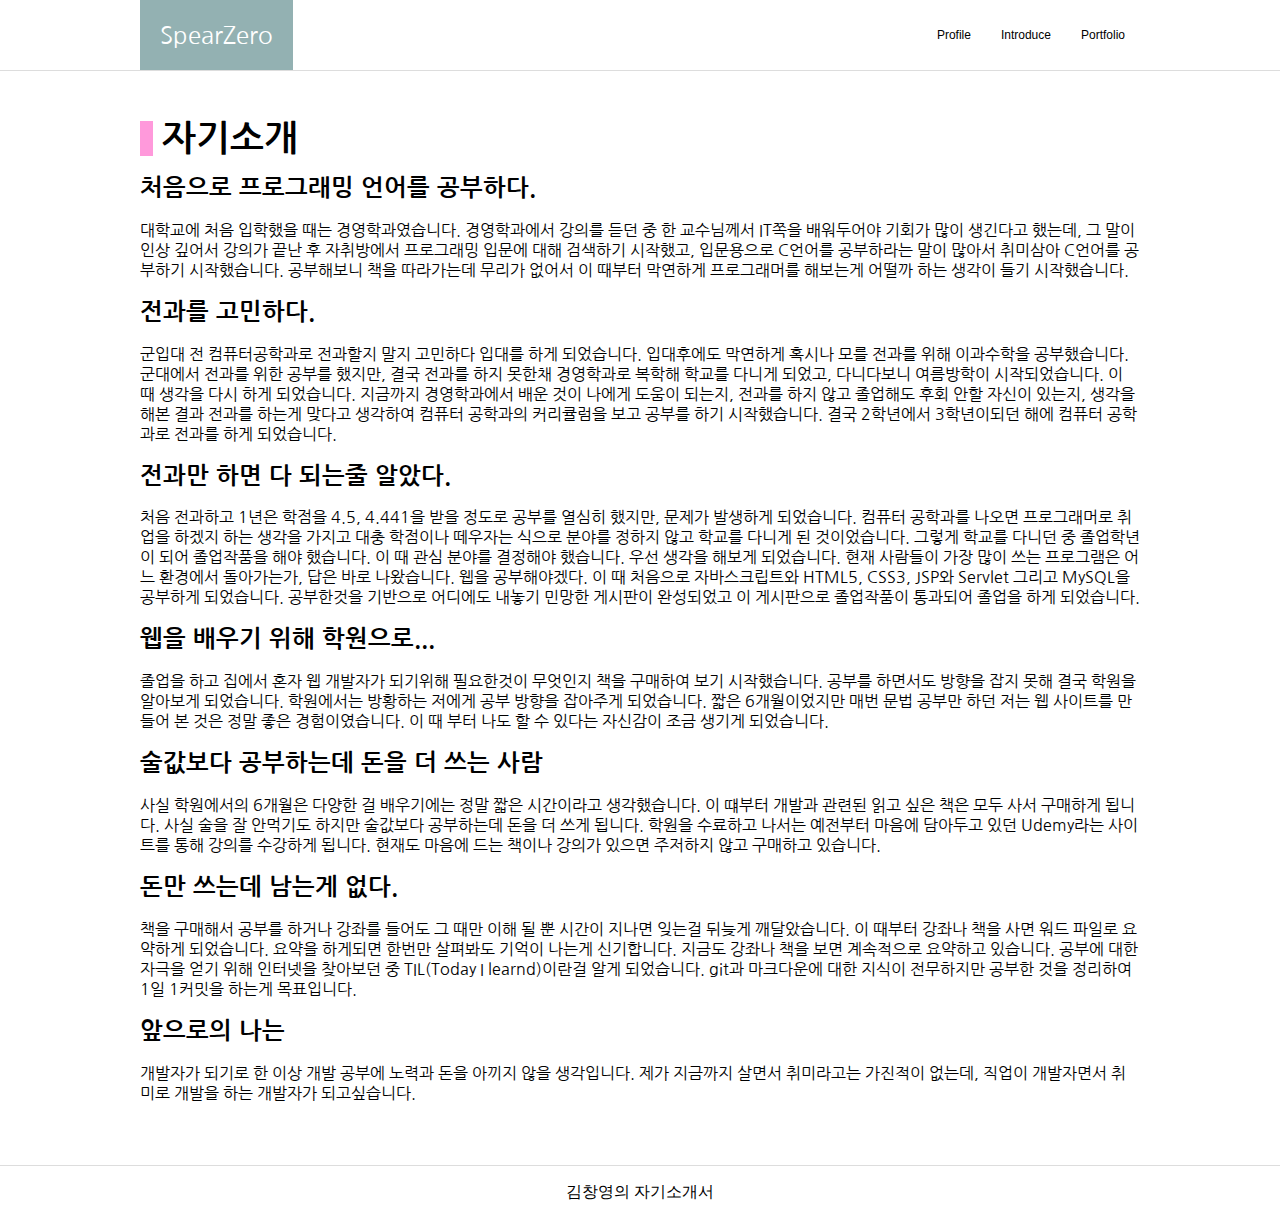
==== introduce.html @ 393df409 "travelmaker 포트폴리오 추가" ====
<!DOCTYPE html>
<html lang="ko">
<head>
    <meta charset="UTF-8">
    <meta name="viewport" content="width=device-width, initial-scale=1.0">
    <meta http-equiv="X-UA-Compatible" content="ie=edge">
    <title>자기소개</title>
    <link href="https://fonts.googleapis.com/css?family=Nanum+Gothic" rel="stylesheet">
    <link rel="stylesheet" href="https://use.fontawesome.com/releases/v5.6.3/css/all.css" integrity="sha384-UHRtZLI+pbxtHCWp1t77Bi1L4ZtiqrqD80Kn4Z8NTSRyMA2Fd33n5dQ8lWUE00s/" crossorigin="anonymous">
    <link rel="stylesheet" href="./css/animate.css">
    <link rel="stylesheet" href="./css/main.css">
</head>
<body>
    <header>
        <div class="container">
            <div class="container-small">
                <a href="/" class="headA">
                    SpearZero
                </a>

                <button type="button" class="headC">
                    <span class="fas fa-bars" title="MENU"></span>
                </button>
            </div>

            <nav class="headB">
                <ul>
                    <li><a href="profile.html">Profile</a></li>
                    <li><a href="introduce.html">Introduce</a></li>
                    <li><a href="portfolio.html">Portfolio</a></li>
                </ul>
            </nav>
        </div>
    </header>

    <article class="introduce">
        <div class="container">
            <h1>자기소개</h1>
            <h2>처음으로 프로그래밍 언어를 공부하다.</h2>
            <p>
                대학교에 처음 입학했을 때는 경영학과였습니다. 경영학과에서 강의를 듣던 중 한 
                교수님께서 IT쪽을 배워두어야 기회가 많이 생긴다고 했는데, 그 말이 인상 깊어서 
                강의가 끝난 후 자취방에서 프로그래밍 입문에 대해 검색하기 시작했고, 입문용으로 C언어를 공부하라는 말이 많아서
                취미삼아 C언어를 공부하기 시작했습니다. 공부해보니 책을 따라가는데 무리가 없어서 이 때부터 막연하게 프로그래머를 해보는게 어떨까 하는 생각이 들기 시작했습니다.
            </p>
            <h2>전과를 고민하다.</h2>
            <p>
                군입대 전 컴퓨터공학과로 전과할지 말지 고민하다 입대를 하게 되었습니다. 입대후에도 막연하게 혹시나 모를 전과를 위해 이과수학을 공부했습니다.
                군대에서 전과를 위한 공부를 했지만, 결국 전과를 하지 못한채 경영학과로 복학해 학교를 다니게 되었고, 다니다보니
                여름방학이 시작되었습니다. 이 때 생각을 다시 하게 되었습니다. 지금까지 경영학과에서 배운 것이 나에게 도움이 되는지, 전과를 하지 않고 졸업해도 후회 안할 자신이 있는지,
                생각을 해본 결과 전과를 하는게 맞다고 생각하여 컴퓨터 공학과의 커리큘럼을 보고 공부를 하기 시작했습니다. 결국 2학년에서 3학년이되던 해에 컴퓨터 공학과로 전과를 하게 되었습니다. 
            </p>
            <h2>전과만 하면 다 되는줄 알았다.</h2>
            <p>처음 전과하고 1년은 학점을 4.5, 4.441을 받을 정도로 공부를 열심히 했지만, 문제가 발생하게 되었습니다.
               컴퓨터 공학과를 나오면 프로그래머로 취업을 하겠지 하는 생각을 가지고 대충 학점이나 떼우자는 식으로 분야를 정하지 않고 학교를 다니게 된 것이었습니다.
               그렇게 학교를 다니던 중 졸업학년이 되어 졸업작품을 해야 했습니다. 
               이 때 관심 분야를 결정해야 했습니다. 우선 생각을 해보게 되었습니다. 현재 사람들이 가장 많이 쓰는 프로그램은 어느 환경에서 돌아가는가, 답은 바로 나왔습니다. 
               웹을 공부해야겠다. 이 때 처음으로 자바스크립트와 HTML5, CSS3, JSP와 Servlet 그리고 MySQL을 공부하게 되었습니다. 공부한것을 기반으로 어디에도 내놓기 민망한 게시판이 완성되었고 이 게시판으로 졸업작품이 통과되어
               졸업을 하게 되었습니다.
            </p>
            <h2>웹을 배우기 위해 학원으로...</h2>
            <p>
                졸업을 하고 집에서 혼자 웹 개발자가 되기위해 필요한것이 무엇인지 책을 구매하여 보기 시작했습니다. 공부를 하면서도 방향을 잡지 못해 결국 학원을 알아보게 되었습니다.
                학원에서는 방황하는 저에게 공부 방향을 잡아주게 되었습니다. 짧은 6개월이었지만 매번 문법 공부만 하던 저는 웹 사이트를 만들어 본 것은 정말 좋은 경험이였습니다. 이 때 부터 나도 할 수 있다는 자신감이 조금 생기게 되었습니다.
            </p>
            <h2>술값보다 공부하는데 돈을 더 쓰는 사람</h2>
            <p>
                사실 학원에서의 6개월은 다양한 걸 배우기에는 정말 짧은 시간이라고 생각했습니다. 이 떄부터 개발과 관련된 읽고 싶은 책은 모두 사서 구매하게 됩니다. 사실 술을 잘 안먹기도 하지만
                술값보다 공부하는데 돈을 더 쓰게 됩니다. 학원을 수료하고 나서는 예전부터 마음에 담아두고 있던 Udemy라는 사이트를 통해 강의를 수강하게 됩니다. 현재도 마음에 드는 책이나 강의가 있으면
                주저하지 않고 구매하고 있습니다.
            </p>
            <h2>돈만 쓰는데 남는게 없다.</h2>
            <p>
                책을 구매해서 공부를 하거나 강좌를 들어도 그 때만 이해 될 뿐 시간이 지나면 잊는걸 뒤늦게 깨달았습니다. 이 때부터 강좌나 책을 사면 워드 파일로 요약하게 되었습니다.
                요약을 하게되면 한번만 살펴봐도 기억이 나는게 신기합니다. 지금도 강좌나 책을 보면 계속적으로 요약하고 있습니다.
                공부에 대한 자극을 얻기 위해 인터넷을 찾아보던 중 TIL(Today I learnd)이란걸 알게 되었습니다. git과 마크다운에 대한 지식이 전무하지만 공부한 것을 정리하여
                1일 1커밋을 하는게 목표입니다.
            </p>
            <h2>앞으로의 나는</h2>
            <p>
                개발자가 되기로 한 이상 개발 공부에 노력과 돈을 아끼지 않을 생각입니다. 제가 지금까지 살면서 취미라고는 가진적이 없는데, 직업이 개발자면서 취미로 개발을 하는
                개발자가 되고싶습니다.
            </p>
        </div>
    </article>

    <footer>
        <div class="container">
            <p>김창영의 자기소개서</p>
        </div>
    </footer>

    <script src="/js/jquery-3.3.1.min.js"></script>
    <script>
        $(function () {
            $(".headC").click(function () {
                $(".headB").slideToggle();
            });
        });
    </script>
</body>
</html>
---- css/main.css ----
@charset "UTF-8";

html {
     height:100%;
}

body{ 
    min-height:100%; 
    padding:0; 
    margin:0; 
    position:relative; 
}

body::after{ 
    content:''; 
    display:block; 
    height:100px; 
}

:root {
    --main-color : #7FFAFF;
    --accent-color : #FF99DB;
    --dark-main-color : #93B1B2;
    --text-bright-color : #fff;
    --gray-color : #ddd;
    --large-width : 1000px;
}

/* 기본 설정 : 폰트 크기 */
@media (max-width: 599px) {
    :root {
        font-size: 14px;
    }
}

@media (max-width: 600px) and (max-width: 799px) {
    :root {
        font-size: 16px;
    }
}

@media (min-width: 800px) {
    :root {
        font-size: 18px;
    }
}

body {
    margin : 0;
    font-family: '맑은 고딕', 'Apple SD Gothic Neo', sans-serif;
    font-size: 16px;
}

header {
    position : static;
    top : 0;
    left : 0;
    z-index: 100;
    width : 100%;
    background-color: rgba(255,255,255,0.9);
    border-bottom: solid 1px var(--gray-color);
    margin-bottom: 50px;
}

header .headA {
    display: inline-block;
    line-height: 70px;
    padding-left: 20px;
    padding-right: 20px;
    background-color: #93B1B2;
    background-color: var(--dark-main-color);
    color : #fff;
    color : var(--text-bright-color);
    font-family: 'Nanum Gothic', sans-serif;
    font-size: 24px;
    text-decoration: none;
}

.headB ul{
    margin : 0;
    padding : 0;
    list-style : none;
}

.headB a {
    display: block;
    padding : 5px;
    color : inherit;
    font-size: 12px;
    text-decoration: none;
    padding : 15px;
}

.headB a:hover {
    background-color: rgba(0,0,0,0.3);  
}

@media (min-width : 768px) {
    header .container {
        display: flex;
        align-items: center;
        justify-content: space-between;
        max-width: 1000px;
        max-width: var(--large-width);
        margin-left: auto;
        margin-right: auto;
    }

    .headB ul {
        display: flex;
    }
}

/* 토글 버튼 */
@media (min-width : 768px) {
    .headC {
        display: none;
    }

    .headB {
        display: block !important;
    }
}

/* 작은 화면시 헤더 */
@media (max-width : 768px) {
    header .container-small {
        display: flex;
        align-items: center;
        justify-content: space-between;
    }

    .headC {
        margin-right: 10px;
        padding : 0;
        border : none;
        outline:  none;
        background: none;
        font-size: 28px;
        opacity: 0.5;
        cursor : pointer;
    }

    .headB {
        display: none;
    }
}

.profile .container {
    max-width: 1000px;
    max-width: var(--large-width);
    margin-left: auto;
    margin-right: auto;
    font-family: 'Nanum Gothic', sans-serif;
}

.profile h1 {
    padding-left: 0.5rem;
    border-left: solid 0.75rem #BF6A7A;
    border-left: solid 0.75rem var(--accent-color);
    font-size: 2rem;
    margin-top : 0;
    margin-bottom : 10px;
}

.profile .photo {
    min-height: 200px;
    background-image: url("../img/cat.jpg");
    background-position: center;
    background-size: cover;
}

.profile .text {
    padding : 20px;
}

.introduce .container {
    max-width: 1000px;
    max-width: var(--large-width);
    margin-left: auto;
    margin-right: auto;
    font-family: 'Nanum Gothic', sans-serif;
}

.introduce h1 {
    padding-left: 0.5rem;
    border-left: solid 0.75rem #BF6A7A;
    border-left: solid 0.75rem var(--accent-color);
    font-size: 2rem;
    margin-top : 0;
    margin-bottom : 10px;
}

.minigames .container {
    max-width: 1000px;
    max-width: var(--large-width);
    margin-left: auto;
    margin-right: auto;
    font-family: 'Nanum Gothic', sans-serif;
}

.travelmaker .container {
    max-width: 1000px;
    max-width: var(--large-width);
    margin-left: auto;
    margin-right: auto;
    font-family: 'Nanum Gothic', sans-serif; 
}

.minigames h1 {
    padding-left: 0.5rem;
    border-left: solid 0.75rem #BF6A7A;
    border-left: solid 0.75rem var(--accent-color);
    font-size: 2rem;
    margin-top : 0;
    margin-bottom : 10px;
}

.travelmaker h1 {
    padding-left: 0.5rem;
    border-left: solid 0.75rem #BF6A7A;
    border-left: solid 0.75rem var(--accent-color);
    font-size: 2rem;
    margin-top : 0;
    margin-bottom : 10px;
}

.minigames .info {
    background-color: rgba(255,255,255,0.9);
    border-bottom: solid 1px var(--gray-color);
}

.travelmaker .info {
    background-color: rgba(255,255,255,0.9);
    border-bottom: solid 1px var(--gray-color);
}

.minigames .make {
    text-align: center;
    margin-bottom: 10px;
}

.minigames .make img {
    width : 45%;
    height: auto;
}

@media (max-width : 768px) {
    .minigames .make img {
        width : 100%;
        height: auto;
    }
}

.travelmaker .make {
    text-align: center;
    margin-bottom: 10px;
}

.travelmaker .make img {
    width : 45%;
    height: auto;
}

@media (max-width : 768px) {
    .travelmaker .make img {
        width : 100%;
        height: auto;
    }
}

footer {
    bottom : 0;
    position: absolute;
    width : 100%;
    text-align: center;
    border-top: solid 1px var(--gray-color);
}

@media (min-width : 768px) {
    .profile .container {
        display: flex;
    }

    .profile .photo {
        flex : 3;
    }
    
    .profile .text {
        flex : 2;
        padding : 50px;
    }
}

.list .container {
    max-width: 1000px;
    max-width: var(--large-width);
    margin-left: auto;
    margin-right: auto;
    display: flex;
    flex-wrap: wrap;
    margin : 30px auto; 
}

.list article {
    flex : 1 1 200px;
    display: flex;
}

.list {
    font-family: 'Nanum Gothic', sans-serif;
}

.list .photo {
    min-height: 150px;
    background-position: center;
    background-size: cover;
}

/* 포트폴리오 목록 */
.list a {
    flex: 1;
    margin : 10px;
    display: block;
    border : solid 1px #ddd;
    border : solid 1px var(--gray-color);
    color : inherit;
    text-decoration: none;
}

.list a:hover {
    opacity: 0.8;
}

.list .text {
    margin : 10px;
}
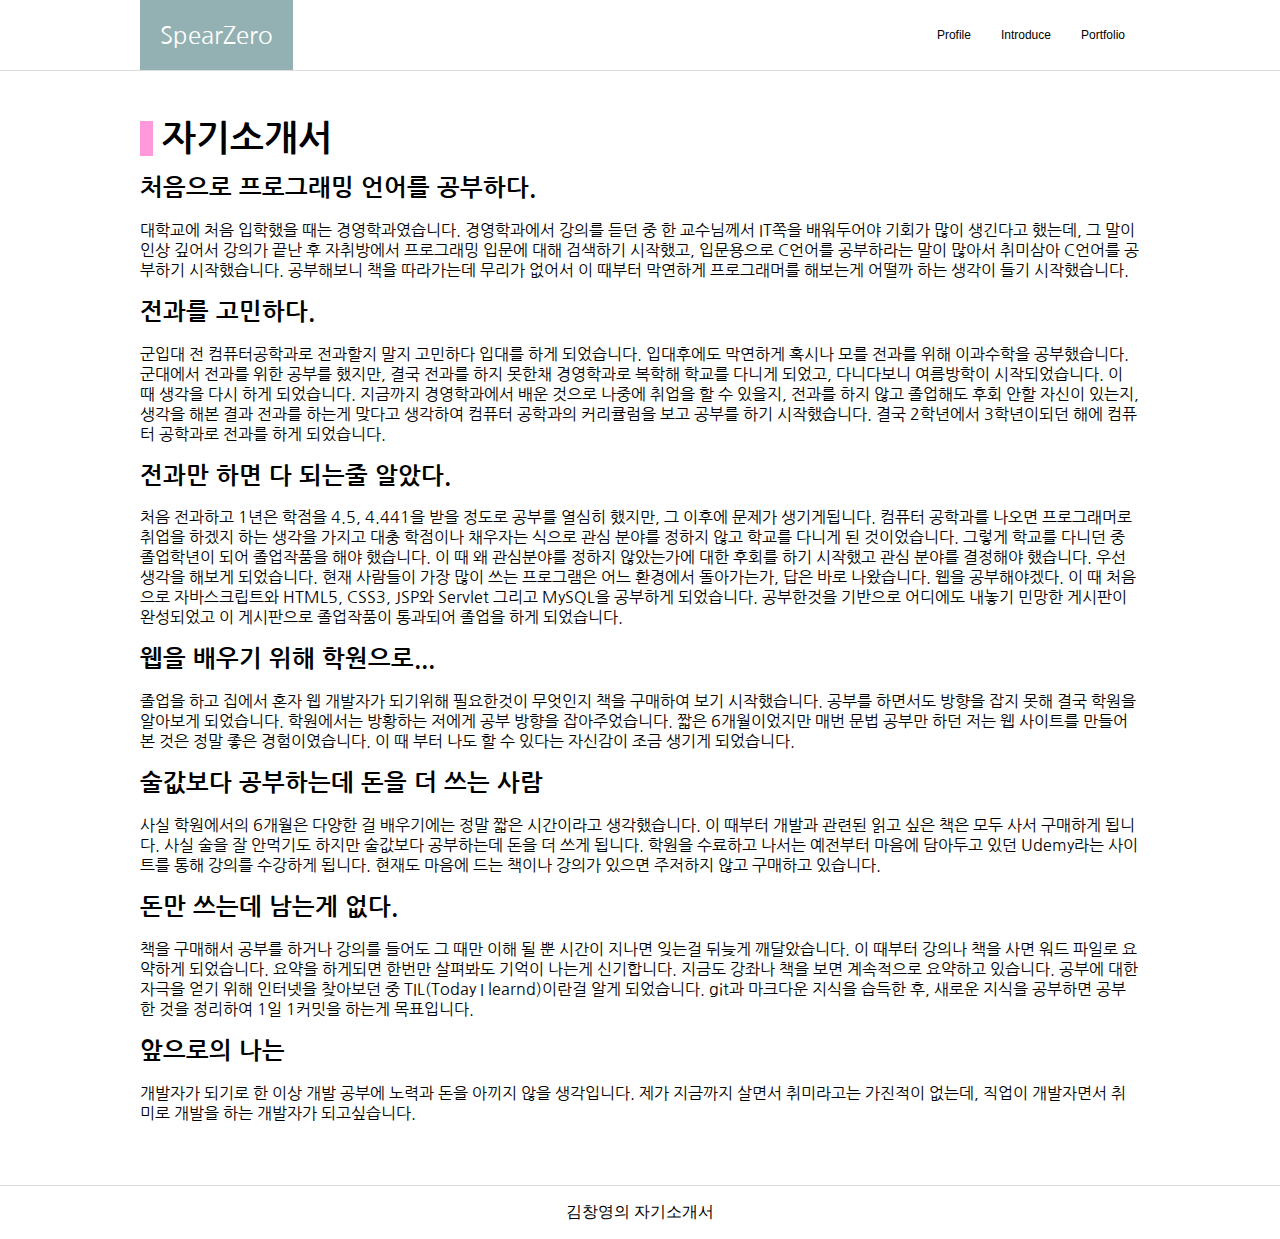
==== commit 977f2d3b: "basicBoard 포트폴리오 추가" ====
--- a/introduce.html
+++ b/introduce.html
@@ -4,7 +4,7 @@
     <meta charset="UTF-8">
     <meta name="viewport" content="width=device-width, initial-scale=1.0">
     <meta http-equiv="X-UA-Compatible" content="ie=edge">
-    <title>자기소개</title>
+    <title>자기소개서</title>
     <link href="https://fonts.googleapis.com/css?family=Nanum+Gothic" rel="stylesheet">
     <link rel="stylesheet" href="https://use.fontawesome.com/releases/v5.6.3/css/all.css" integrity="sha384-UHRtZLI+pbxtHCWp1t77Bi1L4ZtiqrqD80Kn4Z8NTSRyMA2Fd33n5dQ8lWUE00s/" crossorigin="anonymous">
     <link rel="stylesheet" href="./css/animate.css">
@@ -35,7 +35,7 @@
 
     <article class="introduce">
         <div class="container">
-            <h1>자기소개</h1>
+            <h1>자기소개서</h1>
             <h2>처음으로 프로그래밍 언어를 공부하다.</h2>
             <p>
                 대학교에 처음 입학했을 때는 경영학과였습니다. 경영학과에서 강의를 듣던 중 한 
@@ -47,33 +47,33 @@
             <p>
                 군입대 전 컴퓨터공학과로 전과할지 말지 고민하다 입대를 하게 되었습니다. 입대후에도 막연하게 혹시나 모를 전과를 위해 이과수학을 공부했습니다.
                 군대에서 전과를 위한 공부를 했지만, 결국 전과를 하지 못한채 경영학과로 복학해 학교를 다니게 되었고, 다니다보니
-                여름방학이 시작되었습니다. 이 때 생각을 다시 하게 되었습니다. 지금까지 경영학과에서 배운 것이 나에게 도움이 되는지, 전과를 하지 않고 졸업해도 후회 안할 자신이 있는지,
+                여름방학이 시작되었습니다. 이 때 생각을 다시 하게 되었습니다. 지금까지 경영학과에서 배운 것으로 나중에 취업을 할 수 있을지, 전과를 하지 않고 졸업해도 후회 안할 자신이 있는지,
                 생각을 해본 결과 전과를 하는게 맞다고 생각하여 컴퓨터 공학과의 커리큘럼을 보고 공부를 하기 시작했습니다. 결국 2학년에서 3학년이되던 해에 컴퓨터 공학과로 전과를 하게 되었습니다. 
             </p>
             <h2>전과만 하면 다 되는줄 알았다.</h2>
-            <p>처음 전과하고 1년은 학점을 4.5, 4.441을 받을 정도로 공부를 열심히 했지만, 문제가 발생하게 되었습니다.
-               컴퓨터 공학과를 나오면 프로그래머로 취업을 하겠지 하는 생각을 가지고 대충 학점이나 떼우자는 식으로 분야를 정하지 않고 학교를 다니게 된 것이었습니다.
+            <p>처음 전과하고 1년은 학점을 4.5, 4.441을 받을 정도로 공부를 열심히 했지만, 그 이후에 문제가 생기게됩니다.
+               컴퓨터 공학과를 나오면 프로그래머로 취업을 하겠지 하는 생각을 가지고 대충 학점이나 채우자는 식으로 관심 분야를 정하지 않고 학교를 다니게 된 것이었습니다.
                그렇게 학교를 다니던 중 졸업학년이 되어 졸업작품을 해야 했습니다. 
-               이 때 관심 분야를 결정해야 했습니다. 우선 생각을 해보게 되었습니다. 현재 사람들이 가장 많이 쓰는 프로그램은 어느 환경에서 돌아가는가, 답은 바로 나왔습니다. 
+               이 때 왜 관심분야를 정하지 않았는가에 대한 후회를 하기 시작했고 관심 분야를 결정해야 했습니다. 우선 생각을 해보게 되었습니다. 현재 사람들이 가장 많이 쓰는 프로그램은 어느 환경에서 돌아가는가, 답은 바로 나왔습니다. 
                웹을 공부해야겠다. 이 때 처음으로 자바스크립트와 HTML5, CSS3, JSP와 Servlet 그리고 MySQL을 공부하게 되었습니다. 공부한것을 기반으로 어디에도 내놓기 민망한 게시판이 완성되었고 이 게시판으로 졸업작품이 통과되어
                졸업을 하게 되었습니다.
             </p>
             <h2>웹을 배우기 위해 학원으로...</h2>
             <p>
                 졸업을 하고 집에서 혼자 웹 개발자가 되기위해 필요한것이 무엇인지 책을 구매하여 보기 시작했습니다. 공부를 하면서도 방향을 잡지 못해 결국 학원을 알아보게 되었습니다.
-                학원에서는 방황하는 저에게 공부 방향을 잡아주게 되었습니다. 짧은 6개월이었지만 매번 문법 공부만 하던 저는 웹 사이트를 만들어 본 것은 정말 좋은 경험이였습니다. 이 때 부터 나도 할 수 있다는 자신감이 조금 생기게 되었습니다.
+                학원에서는 방황하는 저에게 공부 방향을 잡아주었습니다. 짧은 6개월이었지만 매번 문법 공부만 하던 저는 웹 사이트를 만들어 본 것은 정말 좋은 경험이였습니다. 이 때 부터 나도 할 수 있다는 자신감이 조금 생기게 되었습니다.
             </p>
             <h2>술값보다 공부하는데 돈을 더 쓰는 사람</h2>
             <p>
-                사실 학원에서의 6개월은 다양한 걸 배우기에는 정말 짧은 시간이라고 생각했습니다. 이 떄부터 개발과 관련된 읽고 싶은 책은 모두 사서 구매하게 됩니다. 사실 술을 잘 안먹기도 하지만
+                사실 학원에서의 6개월은 다양한 걸 배우기에는 정말 짧은 시간이라고 생각했습니다. 이 때부터 개발과 관련된 읽고 싶은 책은 모두 사서 구매하게 됩니다. 사실 술을 잘 안먹기도 하지만
                 술값보다 공부하는데 돈을 더 쓰게 됩니다. 학원을 수료하고 나서는 예전부터 마음에 담아두고 있던 Udemy라는 사이트를 통해 강의를 수강하게 됩니다. 현재도 마음에 드는 책이나 강의가 있으면
                 주저하지 않고 구매하고 있습니다.
             </p>
             <h2>돈만 쓰는데 남는게 없다.</h2>
             <p>
-                책을 구매해서 공부를 하거나 강좌를 들어도 그 때만 이해 될 뿐 시간이 지나면 잊는걸 뒤늦게 깨달았습니다. 이 때부터 강좌나 책을 사면 워드 파일로 요약하게 되었습니다.
+                책을 구매해서 공부를 하거나 강의를 들어도 그 때만 이해 될 뿐 시간이 지나면 잊는걸 뒤늦게 깨달았습니다. 이 때부터 강의나 책을 사면 워드 파일로 요약하게 되었습니다.
                 요약을 하게되면 한번만 살펴봐도 기억이 나는게 신기합니다. 지금도 강좌나 책을 보면 계속적으로 요약하고 있습니다.
-                공부에 대한 자극을 얻기 위해 인터넷을 찾아보던 중 TIL(Today I learnd)이란걸 알게 되었습니다. git과 마크다운에 대한 지식이 전무하지만 공부한 것을 정리하여
+                공부에 대한 자극을 얻기 위해 인터넷을 찾아보던 중 TIL(Today I learnd)이란걸 알게 되었습니다. git과 마크다운 지식을 습득한 후, 새로운 지식을 공부하면 공부한 것을 정리하여
                 1일 1커밋을 하는게 목표입니다.
             </p>
             <h2>앞으로의 나는</h2>
--- a/css/main.css
+++ b/css/main.css
@@ -207,6 +207,22 @@
     font-family: 'Nanum Gothic', sans-serif; 
 }
 
+.itso .container {
+    max-width: 1000px;
+    max-width: var(--large-width);
+    margin-left: auto;
+    margin-right: auto;
+    font-family: 'Nanum Gothic', sans-serif; 
+}
+
+.basicBoard .container {
+    max-width: 1000px;
+    max-width: var(--large-width);
+    margin-left: auto;
+    margin-right: auto;
+    font-family: 'Nanum Gothic', sans-serif; 
+}
+
 .minigames h1 {
     padding-left: 0.5rem;
     border-left: solid 0.75rem #BF6A7A;
@@ -217,6 +233,24 @@
 }
 
 .travelmaker h1 {
+    padding-left: 0.5rem;
+    border-left: solid 0.75rem #BF6A7A;
+    border-left: solid 0.75rem var(--accent-color);
+    font-size: 2rem;
+    margin-top : 0;
+    margin-bottom : 10px;
+}
+
+.itso h1 {
+    padding-left: 0.5rem;
+    border-left: solid 0.75rem #BF6A7A;
+    border-left: solid 0.75rem var(--accent-color);
+    font-size: 2rem;
+    margin-top : 0;
+    margin-bottom : 10px;
+}
+
+.basicBoard h1 {
     padding-left: 0.5rem;
     border-left: solid 0.75rem #BF6A7A;
     border-left: solid 0.75rem var(--accent-color);
@@ -233,6 +267,28 @@
 .travelmaker .info {
     background-color: rgba(255,255,255,0.9);
     border-bottom: solid 1px var(--gray-color);
+}
+
+.itso .info {
+    background-color: rgba(255,255,255,0.9);
+    border-bottom: solid 1px var(--gray-color);
+}
+
+.basicBoard .info {
+    background-color: rgba(255,255,255,0.9);
+    border-bottom: solid 1px var(--gray-color);
+}
+
+.basicBoard .icon {
+    font-size: 2rem;
+}
+
+.basicBoard a{
+    text-decoration: none;
+}
+
+.basicBoard a:hover{
+    background-color: var(--dark-main-color);
 }
 
 .minigames .make {
@@ -264,6 +320,23 @@
 
 @media (max-width : 768px) {
     .travelmaker .make img {
+        width : 100%;
+        height: auto;
+    }
+}
+
+.itso .make {
+    text-align: center;
+    margin-bottom: 10px;
+}
+
+.itso .make img {
+    width : 45%;
+    height: auto;
+}
+
+@media (max-width : 768px) {
+    .itso .make img {
         width : 100%;
         height: auto;
     }
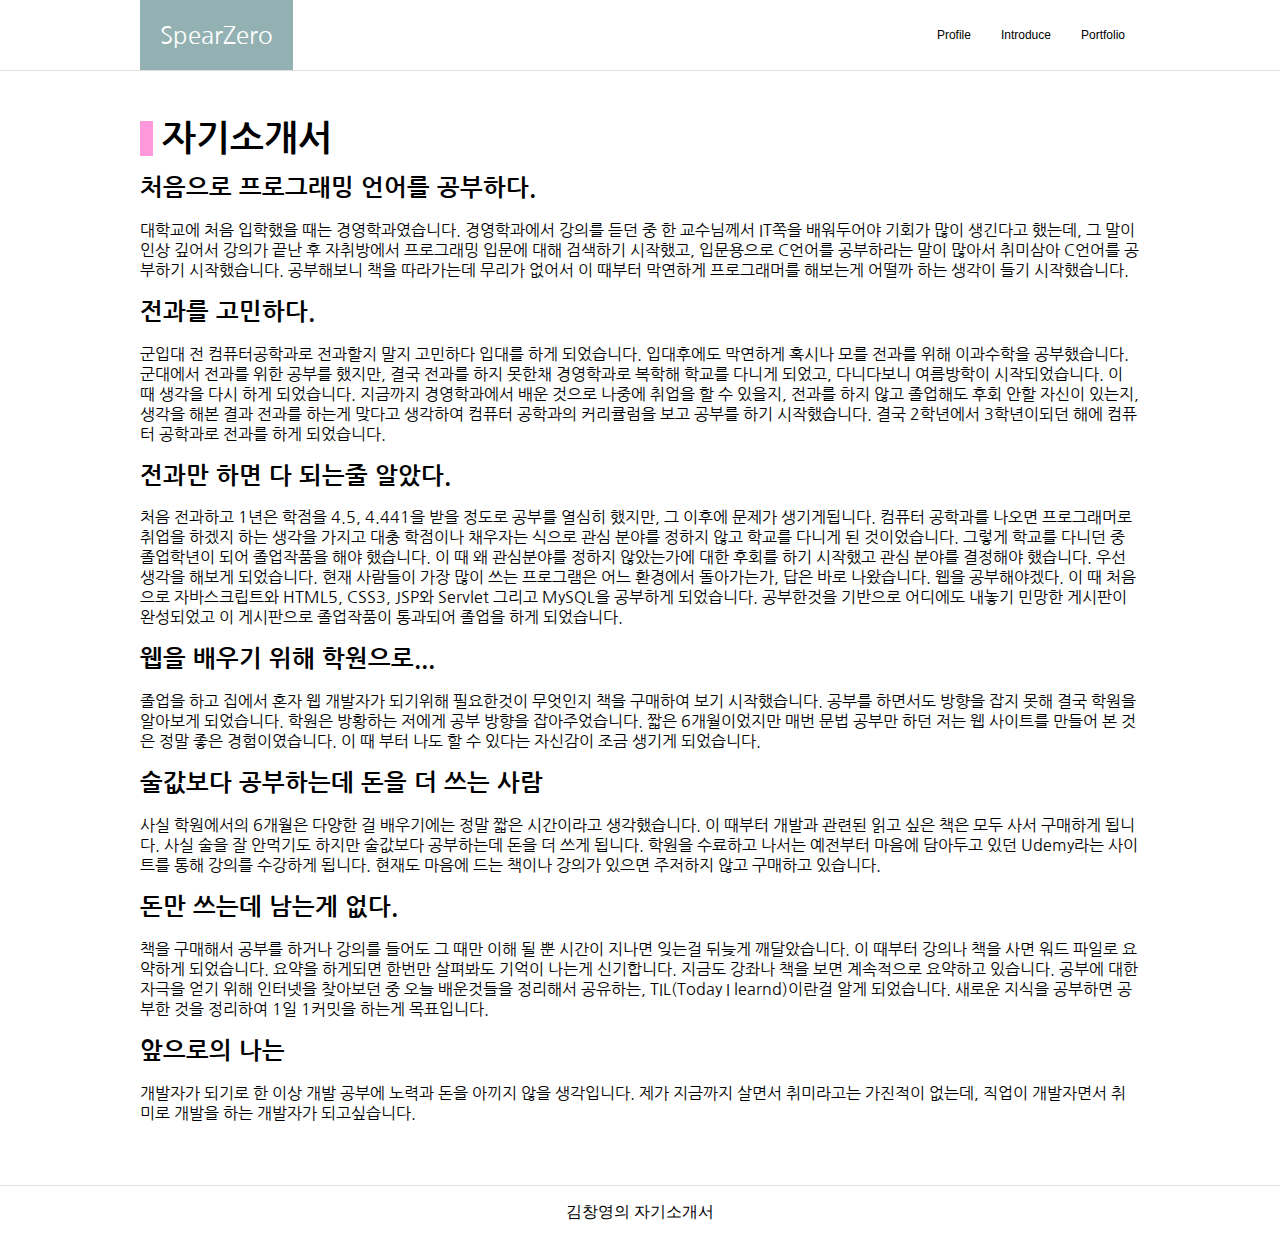
==== commit 35199a60: "오타 및 프로필 이미지 추가" ====
--- a/introduce.html
+++ b/introduce.html
@@ -61,7 +61,7 @@
             <h2>웹을 배우기 위해 학원으로...</h2>
             <p>
                 졸업을 하고 집에서 혼자 웹 개발자가 되기위해 필요한것이 무엇인지 책을 구매하여 보기 시작했습니다. 공부를 하면서도 방향을 잡지 못해 결국 학원을 알아보게 되었습니다.
-                학원에서는 방황하는 저에게 공부 방향을 잡아주었습니다. 짧은 6개월이었지만 매번 문법 공부만 하던 저는 웹 사이트를 만들어 본 것은 정말 좋은 경험이였습니다. 이 때 부터 나도 할 수 있다는 자신감이 조금 생기게 되었습니다.
+                학원은 방황하는 저에게 공부 방향을 잡아주었습니다. 짧은 6개월이었지만 매번 문법 공부만 하던 저는 웹 사이트를 만들어 본 것은 정말 좋은 경험이였습니다. 이 때 부터 나도 할 수 있다는 자신감이 조금 생기게 되었습니다.
             </p>
             <h2>술값보다 공부하는데 돈을 더 쓰는 사람</h2>
             <p>
@@ -73,7 +73,7 @@
             <p>
                 책을 구매해서 공부를 하거나 강의를 들어도 그 때만 이해 될 뿐 시간이 지나면 잊는걸 뒤늦게 깨달았습니다. 이 때부터 강의나 책을 사면 워드 파일로 요약하게 되었습니다.
                 요약을 하게되면 한번만 살펴봐도 기억이 나는게 신기합니다. 지금도 강좌나 책을 보면 계속적으로 요약하고 있습니다.
-                공부에 대한 자극을 얻기 위해 인터넷을 찾아보던 중 TIL(Today I learnd)이란걸 알게 되었습니다. git과 마크다운 지식을 습득한 후, 새로운 지식을 공부하면 공부한 것을 정리하여
+                공부에 대한 자극을 얻기 위해 인터넷을 찾아보던 중 오늘 배운것들을 정리해서 공유하는, TIL(Today I learnd)이란걸 알게 되었습니다. 새로운 지식을 공부하면 공부한 것을 정리하여
                 1일 1커밋을 하는게 목표입니다.
             </p>
             <h2>앞으로의 나는</h2>
--- a/css/main.css
+++ b/css/main.css
@@ -165,7 +165,7 @@
 
 .profile .photo {
     min-height: 200px;
-    background-image: url("../img/cat.jpg");
+    background-image: url("../img/hello.jpg");
     background-position: center;
     background-size: cover;
 }
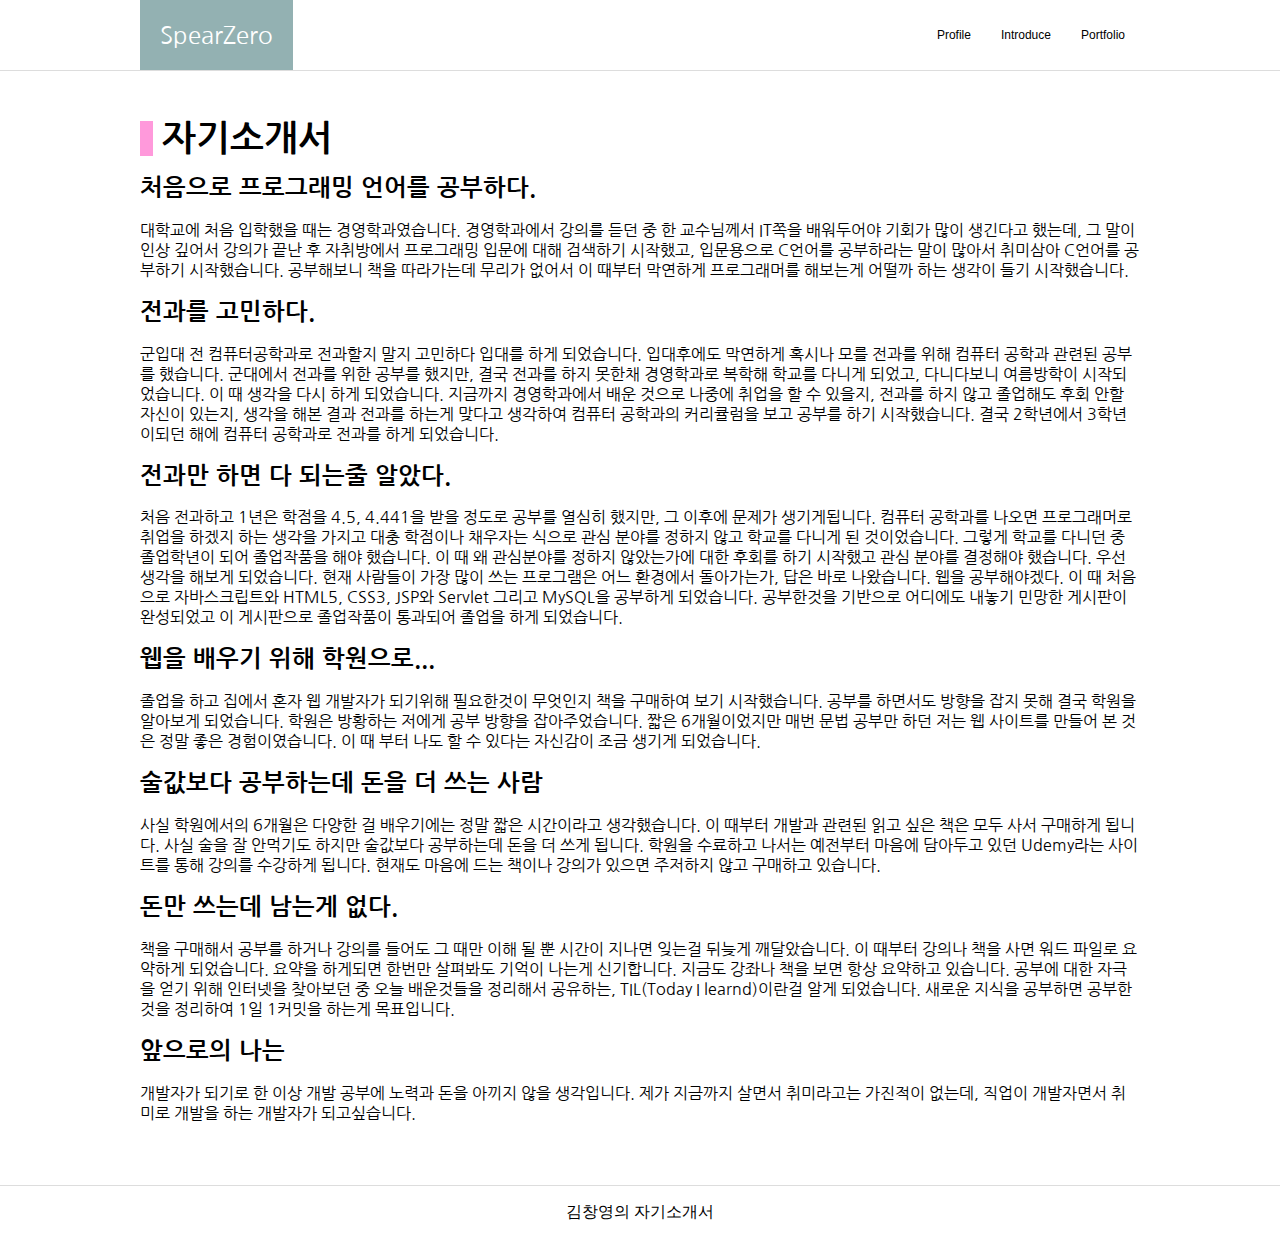
==== commit a5cc5589: "자기소개서 수정" ====
--- a/introduce.html
+++ b/introduce.html
@@ -45,7 +45,7 @@
             </p>
             <h2>전과를 고민하다.</h2>
             <p>
-                군입대 전 컴퓨터공학과로 전과할지 말지 고민하다 입대를 하게 되었습니다. 입대후에도 막연하게 혹시나 모를 전과를 위해 이과수학을 공부했습니다.
+                군입대 전 컴퓨터공학과로 전과할지 말지 고민하다 입대를 하게 되었습니다. 입대후에도 막연하게 혹시나 모를 전과를 위해 컴퓨터 공학과 관련된 공부를 했습니다.
                 군대에서 전과를 위한 공부를 했지만, 결국 전과를 하지 못한채 경영학과로 복학해 학교를 다니게 되었고, 다니다보니
                 여름방학이 시작되었습니다. 이 때 생각을 다시 하게 되었습니다. 지금까지 경영학과에서 배운 것으로 나중에 취업을 할 수 있을지, 전과를 하지 않고 졸업해도 후회 안할 자신이 있는지,
                 생각을 해본 결과 전과를 하는게 맞다고 생각하여 컴퓨터 공학과의 커리큘럼을 보고 공부를 하기 시작했습니다. 결국 2학년에서 3학년이되던 해에 컴퓨터 공학과로 전과를 하게 되었습니다. 
@@ -72,7 +72,7 @@
             <h2>돈만 쓰는데 남는게 없다.</h2>
             <p>
                 책을 구매해서 공부를 하거나 강의를 들어도 그 때만 이해 될 뿐 시간이 지나면 잊는걸 뒤늦게 깨달았습니다. 이 때부터 강의나 책을 사면 워드 파일로 요약하게 되었습니다.
-                요약을 하게되면 한번만 살펴봐도 기억이 나는게 신기합니다. 지금도 강좌나 책을 보면 계속적으로 요약하고 있습니다.
+                요약을 하게되면 한번만 살펴봐도 기억이 나는게 신기합니다. 지금도 강좌나 책을 보면 항상 요약하고 있습니다.
                 공부에 대한 자극을 얻기 위해 인터넷을 찾아보던 중 오늘 배운것들을 정리해서 공유하는, TIL(Today I learnd)이란걸 알게 되었습니다. 새로운 지식을 공부하면 공부한 것을 정리하여
                 1일 1커밋을 하는게 목표입니다.
             </p>
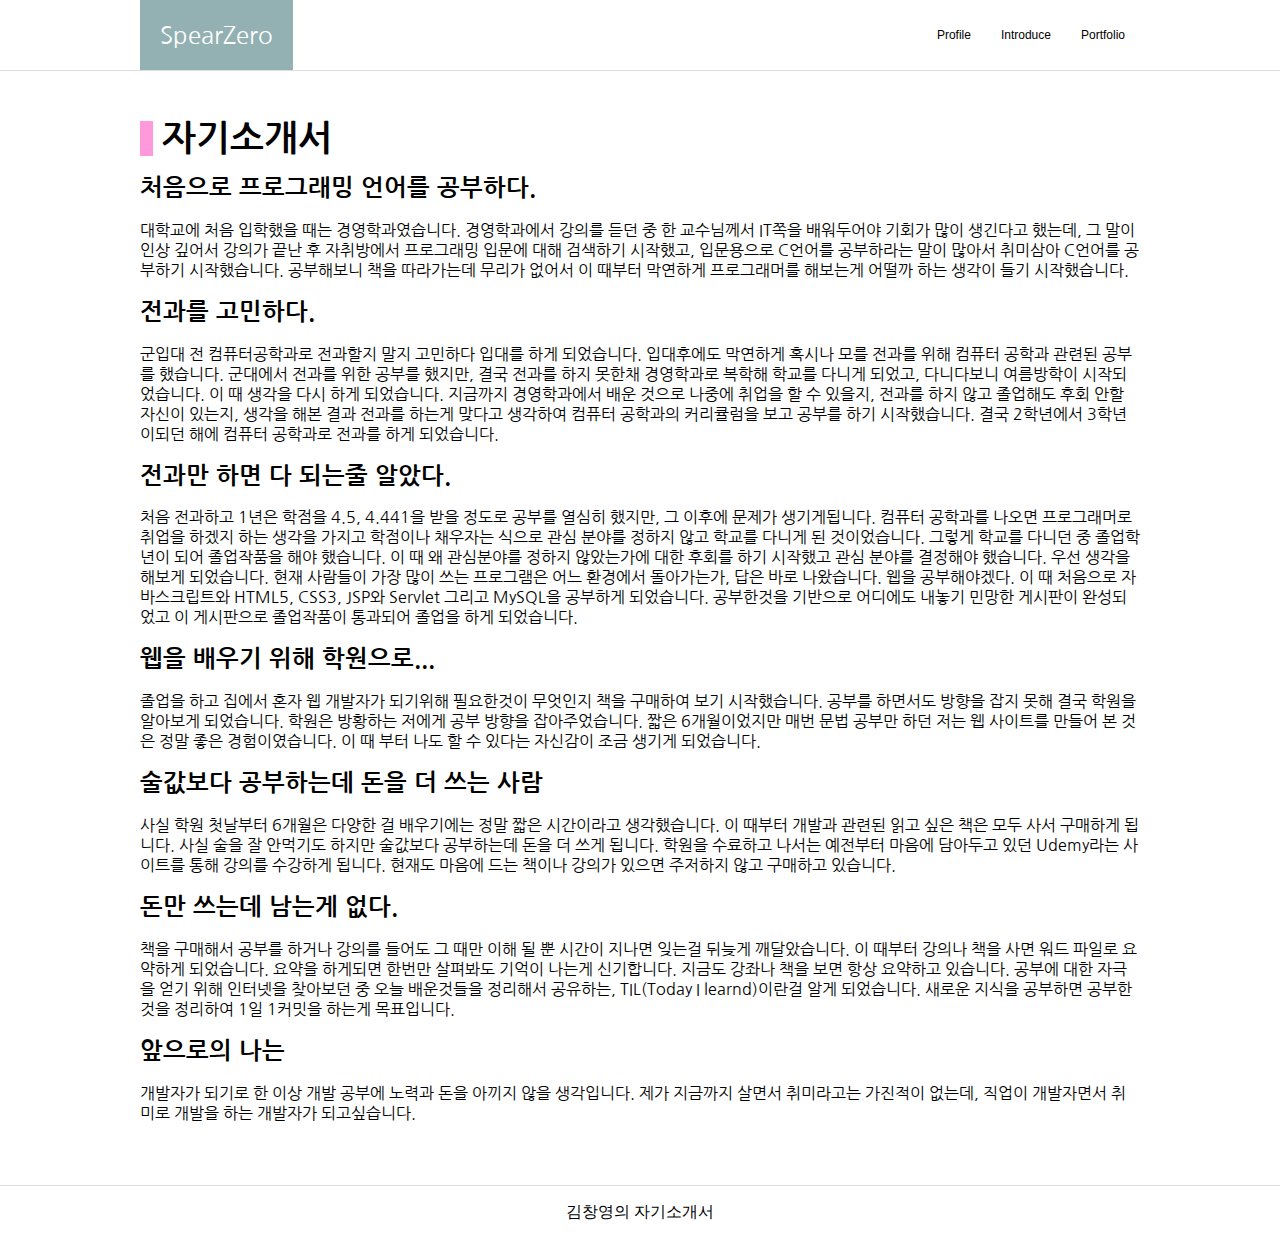
==== commit 8000afc7: "자기소개서 수정" ====
--- a/introduce.html
+++ b/introduce.html
@@ -52,7 +52,7 @@
             </p>
             <h2>전과만 하면 다 되는줄 알았다.</h2>
             <p>처음 전과하고 1년은 학점을 4.5, 4.441을 받을 정도로 공부를 열심히 했지만, 그 이후에 문제가 생기게됩니다.
-               컴퓨터 공학과를 나오면 프로그래머로 취업을 하겠지 하는 생각을 가지고 대충 학점이나 채우자는 식으로 관심 분야를 정하지 않고 학교를 다니게 된 것이었습니다.
+               컴퓨터 공학과를 나오면 프로그래머로 취업을 하겠지 하는 생각을 가지고 학점이나 채우자는 식으로 관심 분야를 정하지 않고 학교를 다니게 된 것이었습니다.
                그렇게 학교를 다니던 중 졸업학년이 되어 졸업작품을 해야 했습니다. 
                이 때 왜 관심분야를 정하지 않았는가에 대한 후회를 하기 시작했고 관심 분야를 결정해야 했습니다. 우선 생각을 해보게 되었습니다. 현재 사람들이 가장 많이 쓰는 프로그램은 어느 환경에서 돌아가는가, 답은 바로 나왔습니다. 
                웹을 공부해야겠다. 이 때 처음으로 자바스크립트와 HTML5, CSS3, JSP와 Servlet 그리고 MySQL을 공부하게 되었습니다. 공부한것을 기반으로 어디에도 내놓기 민망한 게시판이 완성되었고 이 게시판으로 졸업작품이 통과되어
@@ -65,7 +65,7 @@
             </p>
             <h2>술값보다 공부하는데 돈을 더 쓰는 사람</h2>
             <p>
-                사실 학원에서의 6개월은 다양한 걸 배우기에는 정말 짧은 시간이라고 생각했습니다. 이 때부터 개발과 관련된 읽고 싶은 책은 모두 사서 구매하게 됩니다. 사실 술을 잘 안먹기도 하지만
+                사실 학원 첫날부터 6개월은 다양한 걸 배우기에는 정말 짧은 시간이라고 생각했습니다. 이 때부터 개발과 관련된 읽고 싶은 책은 모두 사서 구매하게 됩니다. 사실 술을 잘 안먹기도 하지만
                 술값보다 공부하는데 돈을 더 쓰게 됩니다. 학원을 수료하고 나서는 예전부터 마음에 담아두고 있던 Udemy라는 사이트를 통해 강의를 수강하게 됩니다. 현재도 마음에 드는 책이나 강의가 있으면
                 주저하지 않고 구매하고 있습니다.
             </p>
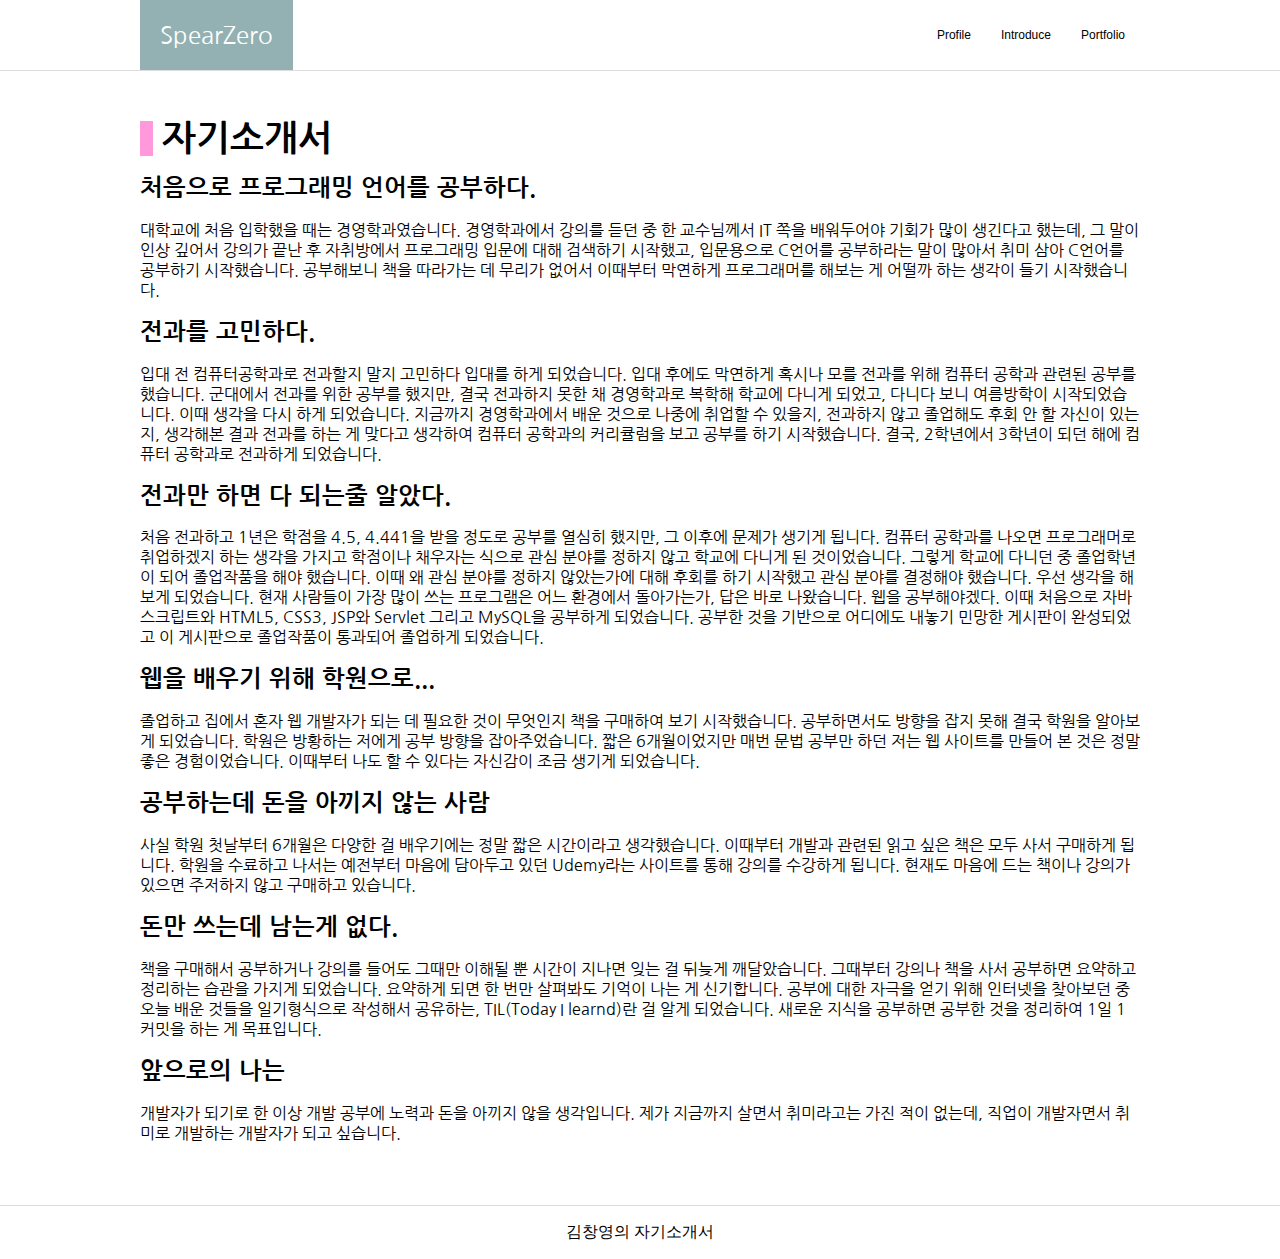
==== commit 21725f56: "자기소개 수정" ====
--- a/introduce.html
+++ b/introduce.html
@@ -33,53 +33,51 @@
         </div>
     </header>
 
-    <article class="introduce">
+    <article class="introduce animated fadeIn">
         <div class="container">
             <h1>자기소개서</h1>
             <h2>처음으로 프로그래밍 언어를 공부하다.</h2>
             <p>
-                대학교에 처음 입학했을 때는 경영학과였습니다. 경영학과에서 강의를 듣던 중 한 
-                교수님께서 IT쪽을 배워두어야 기회가 많이 생긴다고 했는데, 그 말이 인상 깊어서 
-                강의가 끝난 후 자취방에서 프로그래밍 입문에 대해 검색하기 시작했고, 입문용으로 C언어를 공부하라는 말이 많아서
-                취미삼아 C언어를 공부하기 시작했습니다. 공부해보니 책을 따라가는데 무리가 없어서 이 때부터 막연하게 프로그래머를 해보는게 어떨까 하는 생각이 들기 시작했습니다.
+                대학교에 처음 입학했을 때는 경영학과였습니다. 경영학과에서 강의를 듣던 중 한 교수님께서 IT 쪽을 배워두어야 기회가 많이 생긴다고 했는데, 
+                그 말이 인상 깊어서 강의가 끝난 후 자취방에서 프로그래밍 입문에 대해 검색하기 시작했고, 입문용으로 C언어를 공부하라는 말이 많아서 취미 삼아 C언어를 공부하기 시작했습니다. 
+                공부해보니 책을 따라가는 데 무리가 없어서 이때부터 막연하게 프로그래머를 해보는 게 어떨까 하는 생각이 들기 시작했습니다.
             </p>
             <h2>전과를 고민하다.</h2>
             <p>
-                군입대 전 컴퓨터공학과로 전과할지 말지 고민하다 입대를 하게 되었습니다. 입대후에도 막연하게 혹시나 모를 전과를 위해 컴퓨터 공학과 관련된 공부를 했습니다.
-                군대에서 전과를 위한 공부를 했지만, 결국 전과를 하지 못한채 경영학과로 복학해 학교를 다니게 되었고, 다니다보니
-                여름방학이 시작되었습니다. 이 때 생각을 다시 하게 되었습니다. 지금까지 경영학과에서 배운 것으로 나중에 취업을 할 수 있을지, 전과를 하지 않고 졸업해도 후회 안할 자신이 있는지,
-                생각을 해본 결과 전과를 하는게 맞다고 생각하여 컴퓨터 공학과의 커리큘럼을 보고 공부를 하기 시작했습니다. 결국 2학년에서 3학년이되던 해에 컴퓨터 공학과로 전과를 하게 되었습니다. 
+                입대 전 컴퓨터공학과로 전과할지 말지 고민하다 입대를 하게 되었습니다. 입대 후에도 막연하게 혹시나 모를 전과를 위해 컴퓨터 공학과 관련된 공부를 했습니다. 
+                군대에서 전과를 위한 공부를 했지만, 결국 전과하지 못한 채 경영학과로 복학해 학교에 다니게 되었고, 다니다 보니 여름방학이 시작되었습니다. 이때 생각을 다시 하게 되었습니다. 
+                지금까지 경영학과에서 배운 것으로 나중에 취업할 수 있을지, 전과하지 않고 졸업해도 후회 안 할 자신이 있는지, 생각해본 결과 전과를 하는 게 맞다고 생각하여 컴퓨터 공학과의 커리큘럼을 보고 공부를 하기 시작했습니다.
+                결국, 2학년에서 3학년이 되던 해에 컴퓨터 공학과로 전과하게 되었습니다. 
             </p>
             <h2>전과만 하면 다 되는줄 알았다.</h2>
-            <p>처음 전과하고 1년은 학점을 4.5, 4.441을 받을 정도로 공부를 열심히 했지만, 그 이후에 문제가 생기게됩니다.
-               컴퓨터 공학과를 나오면 프로그래머로 취업을 하겠지 하는 생각을 가지고 학점이나 채우자는 식으로 관심 분야를 정하지 않고 학교를 다니게 된 것이었습니다.
-               그렇게 학교를 다니던 중 졸업학년이 되어 졸업작품을 해야 했습니다. 
-               이 때 왜 관심분야를 정하지 않았는가에 대한 후회를 하기 시작했고 관심 분야를 결정해야 했습니다. 우선 생각을 해보게 되었습니다. 현재 사람들이 가장 많이 쓰는 프로그램은 어느 환경에서 돌아가는가, 답은 바로 나왔습니다. 
-               웹을 공부해야겠다. 이 때 처음으로 자바스크립트와 HTML5, CSS3, JSP와 Servlet 그리고 MySQL을 공부하게 되었습니다. 공부한것을 기반으로 어디에도 내놓기 민망한 게시판이 완성되었고 이 게시판으로 졸업작품이 통과되어
-               졸업을 하게 되었습니다.
+            <p>
+                처음 전과하고 1년은 학점을 4.5, 4.441을 받을 정도로 공부를 열심히 했지만, 그 이후에 문제가 생기게 됩니다. 
+                컴퓨터 공학과를 나오면 프로그래머로 취업하겠지 하는 생각을 가지고 학점이나 채우자는 식으로 관심 분야를 정하지 않고 학교에 다니게 된 것이었습니다. 그렇게 학교에 다니던 중 졸업학년이 되어 졸업작품을 해야 했습니다. 
+                이때 왜 관심 분야를 정하지 않았는가에 대해 후회를 하기 시작했고 관심 분야를 결정해야 했습니다. 우선 생각을 해보게 되었습니다. 현재 사람들이 가장 많이 쓰는 프로그램은 어느 환경에서 돌아가는가, 
+                답은 바로 나왔습니다. 웹을 공부해야겠다. 이때 처음으로 자바스크립트와 HTML5, CSS3, JSP와 Servlet 그리고 MySQL을 공부하게 되었습니다. 
+                공부한 것을 기반으로 어디에도 내놓기 민망한 게시판이 완성되었고 이 게시판으로 졸업작품이 통과되어 졸업하게 되었습니다.
             </p>
             <h2>웹을 배우기 위해 학원으로...</h2>
             <p>
-                졸업을 하고 집에서 혼자 웹 개발자가 되기위해 필요한것이 무엇인지 책을 구매하여 보기 시작했습니다. 공부를 하면서도 방향을 잡지 못해 결국 학원을 알아보게 되었습니다.
-                학원은 방황하는 저에게 공부 방향을 잡아주었습니다. 짧은 6개월이었지만 매번 문법 공부만 하던 저는 웹 사이트를 만들어 본 것은 정말 좋은 경험이였습니다. 이 때 부터 나도 할 수 있다는 자신감이 조금 생기게 되었습니다.
+                졸업하고 집에서 혼자 웹 개발자가 되는 데 필요한 것이 무엇인지 책을 구매하여 보기 시작했습니다. 공부하면서도 방향을 잡지 못해 결국 학원을 알아보게 되었습니다. 
+                학원은 방황하는 저에게 공부 방향을 잡아주었습니다. 짧은 6개월이었지만 매번 문법 공부만 하던 저는 웹 사이트를 만들어 본 것은 정말 좋은 경험이었습니다. 
+                이때부터 나도 할 수 있다는 자신감이 조금 생기게 되었습니다.
             </p>
-            <h2>술값보다 공부하는데 돈을 더 쓰는 사람</h2>
+            <h2>공부하는데 돈을 아끼지 않는 사람</h2>
             <p>
-                사실 학원 첫날부터 6개월은 다양한 걸 배우기에는 정말 짧은 시간이라고 생각했습니다. 이 때부터 개발과 관련된 읽고 싶은 책은 모두 사서 구매하게 됩니다. 사실 술을 잘 안먹기도 하지만
-                술값보다 공부하는데 돈을 더 쓰게 됩니다. 학원을 수료하고 나서는 예전부터 마음에 담아두고 있던 Udemy라는 사이트를 통해 강의를 수강하게 됩니다. 현재도 마음에 드는 책이나 강의가 있으면
-                주저하지 않고 구매하고 있습니다.
+                사실 학원 첫날부터 6개월은 다양한 걸 배우기에는 정말 짧은 시간이라고 생각했습니다. 이때부터 개발과 관련된 읽고 싶은 책은 모두 사서 구매하게 됩니다. 
+                학원을 수료하고 나서는 예전부터 마음에 담아두고 있던 Udemy라는 사이트를 통해 강의를 수강하게 됩니다. 
+                현재도 마음에 드는 책이나 강의가 있으면 주저하지 않고 구매하고 있습니다.
             </p>
             <h2>돈만 쓰는데 남는게 없다.</h2>
             <p>
-                책을 구매해서 공부를 하거나 강의를 들어도 그 때만 이해 될 뿐 시간이 지나면 잊는걸 뒤늦게 깨달았습니다. 이 때부터 강의나 책을 사면 워드 파일로 요약하게 되었습니다.
-                요약을 하게되면 한번만 살펴봐도 기억이 나는게 신기합니다. 지금도 강좌나 책을 보면 항상 요약하고 있습니다.
-                공부에 대한 자극을 얻기 위해 인터넷을 찾아보던 중 오늘 배운것들을 정리해서 공유하는, TIL(Today I learnd)이란걸 알게 되었습니다. 새로운 지식을 공부하면 공부한 것을 정리하여
-                1일 1커밋을 하는게 목표입니다.
+                책을 구매해서 공부하거나 강의를 들어도 그때만 이해될 뿐 시간이 지나면 잊는 걸 뒤늦게 깨달았습니다. 그때부터 강의나 책을 사서 공부하면 요약하고 정리하는 습관을 가지게 되었습니다.
+                요약하게 되면 한 번만 살펴봐도 기억이 나는 게 신기합니다. 공부에 대한 자극을 얻기 위해 인터넷을 찾아보던 중 오늘 배운 것들을 일기형식으로 작성해서 공유하는, 
+                TIL(Today I learnd)란 걸 알게 되었습니다. 새로운 지식을 공부하면 공부한 것을 정리하여 1일 1커밋을 하는 게 목표입니다.
             </p>
             <h2>앞으로의 나는</h2>
             <p>
-                개발자가 되기로 한 이상 개발 공부에 노력과 돈을 아끼지 않을 생각입니다. 제가 지금까지 살면서 취미라고는 가진적이 없는데, 직업이 개발자면서 취미로 개발을 하는
-                개발자가 되고싶습니다.
+                개발자가 되기로 한 이상 개발 공부에 노력과 돈을 아끼지 않을 생각입니다. 제가 지금까지 살면서 취미라고는 가진 적이 없는데, 직업이 개발자면서 취미로 개발하는 개발자가 되고 싶습니다.
             </p>
         </div>
     </article>
--- a/css/main.css
+++ b/css/main.css
@@ -152,6 +152,7 @@
     margin-left: auto;
     margin-right: auto;
     font-family: 'Nanum Gothic', sans-serif;
+    margin-bottom: 25px;
 }
 
 .profile h1 {
@@ -172,6 +173,60 @@
 
 .profile .text {
     padding : 20px;
+}
+
+.listS .container {
+    display: flex;
+    flex-wrap: wrap;
+    max-width: 1000px;
+    max-width: var(--large-width);
+    margin : 30px auto;
+    flex: 1 1 300px;
+}
+
+.listS h1 {
+    flex : 1 1 1000px;
+    margin : 10px;
+    padding-left: 0.5rem;
+    border-left: solid 0.75rem #BF6A7A;
+    border-left: solid 0.75rem var(--accent-color);
+    font-family: 'Nanum Gothic', sans-serif;
+    font-size: 2rem;
+    margin-top : 0;
+    margin-bottom : 10px;
+}
+
+.listS article {
+    flex : 1 1 300px;
+    display: flex;
+    border : solid 1px #ddd;
+    border : solid 1px var(--gray-color);
+    color : inherit;
+    text-decoration: none;
+    margin : 10px;
+}
+
+.listS .photo {
+    flex : 2;
+    min-height: 0;
+    background-position: center;
+    background-size: cover;
+    display:flex;
+    justify-content:center;
+    align-items:center;
+}
+
+.listS img {
+    max-width: 100%;
+    max-height: 100%;
+}
+
+.listS .text {
+    flex : 3;
+    margin : 10px;
+    display: flex;
+    justify-content: center;
+    align-items: center;
 }
 
 .introduce .container {
